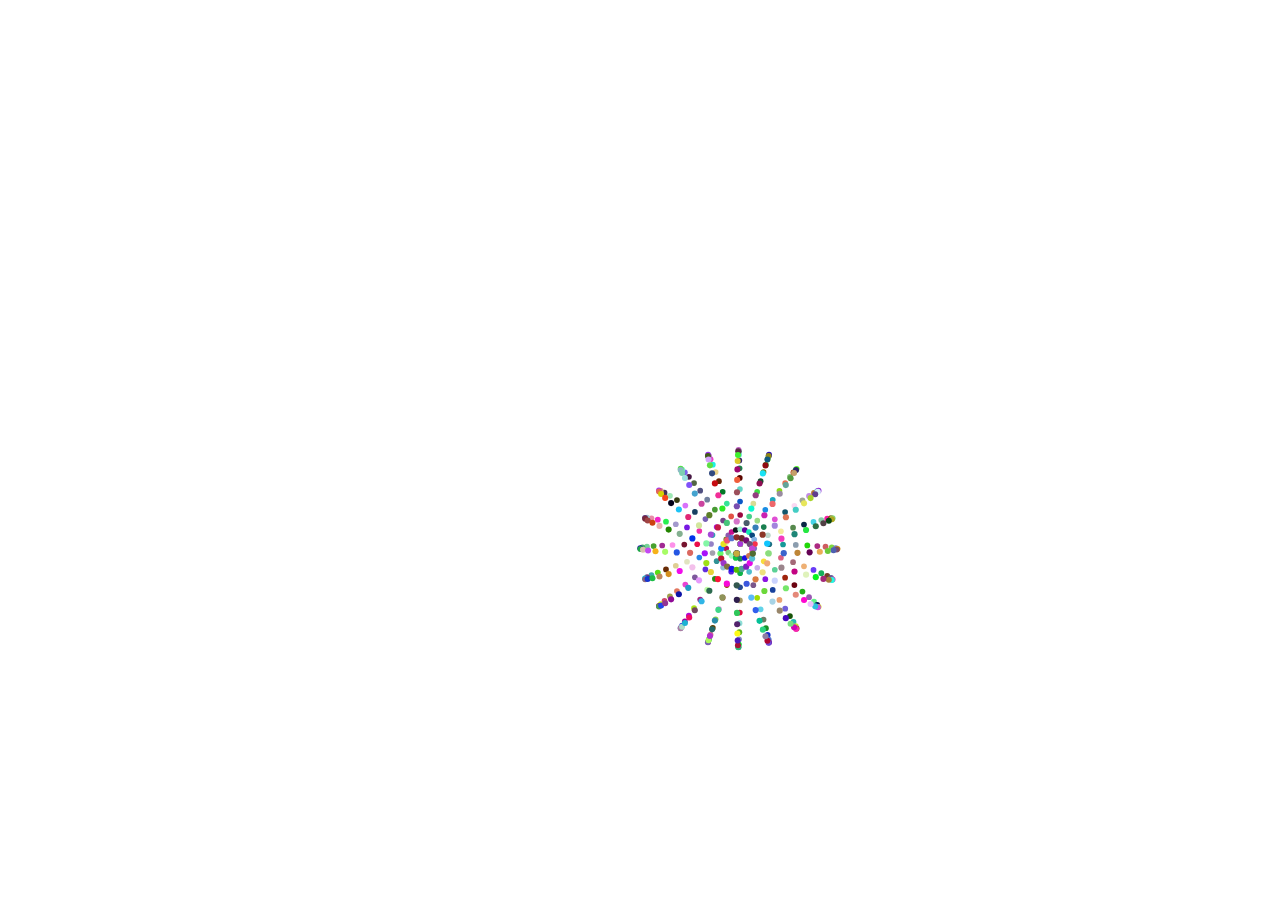
==== index05.html @ 2a79b2a1 "初始化" ====
<!DOCTYPE html>
<html lang='en'>

<head>
  <meta charset='UTF-8'>
  <title>Document</title>
</head>
<style>
  * {
    padding: 0px;
    margin: 0px;
  }

  html,
  body {
    position: absolute;
    z-index: 0;
    overflow: hidden;
    top: 0;
    left: 0;
    right: 0;
    bottom: 0;
    background-color: #fff;
    overflow: hidden;
  }

  #canvas {
    position: absolute;
    z-index: 1;
    overflow: hidden;
  }
</style>

<body>
  <canvas id='canvas'>
    <p>不支持canvas请升级浏览器，推荐使用Google Chrome 浏览器</p>
  </canvas>
  <div id='app'></div>
</body>
<script src='./commpont/Point.js'></script>
<script src='./commpont/Sphere.js'></script>
<script src='./commpont/Utils.js'></script>
<script>
  var cvs = document.getElementById('canvas');
  var resize = function (cvs) {
    cvs.width = document.body.clientWidth;
    cvs.height = document.body.clientHeight;
  }
  var sphere1=new Sphere({
    pos: { x: 100, y: 100, z: 30 },
    parentPos:{x:0,y:0,z:0},
    r: 100,
    counts: 20,
    visibility: 2000,
    color: Utils.randomColor(),
    origin: {
      x: cvs.width / 2,
      y: cvs.height / 2,
    },
    option: {},
    percent: parseFloat(2 / 30),
    ctx: cvs.getContext('2d'),
    cvs: cvs,
    clientWidth: cvs.width,
    clientHeight: cvs.height,
    pointSize:3,
    rotate:Math.PI/2000,
  });
</script>

</html>
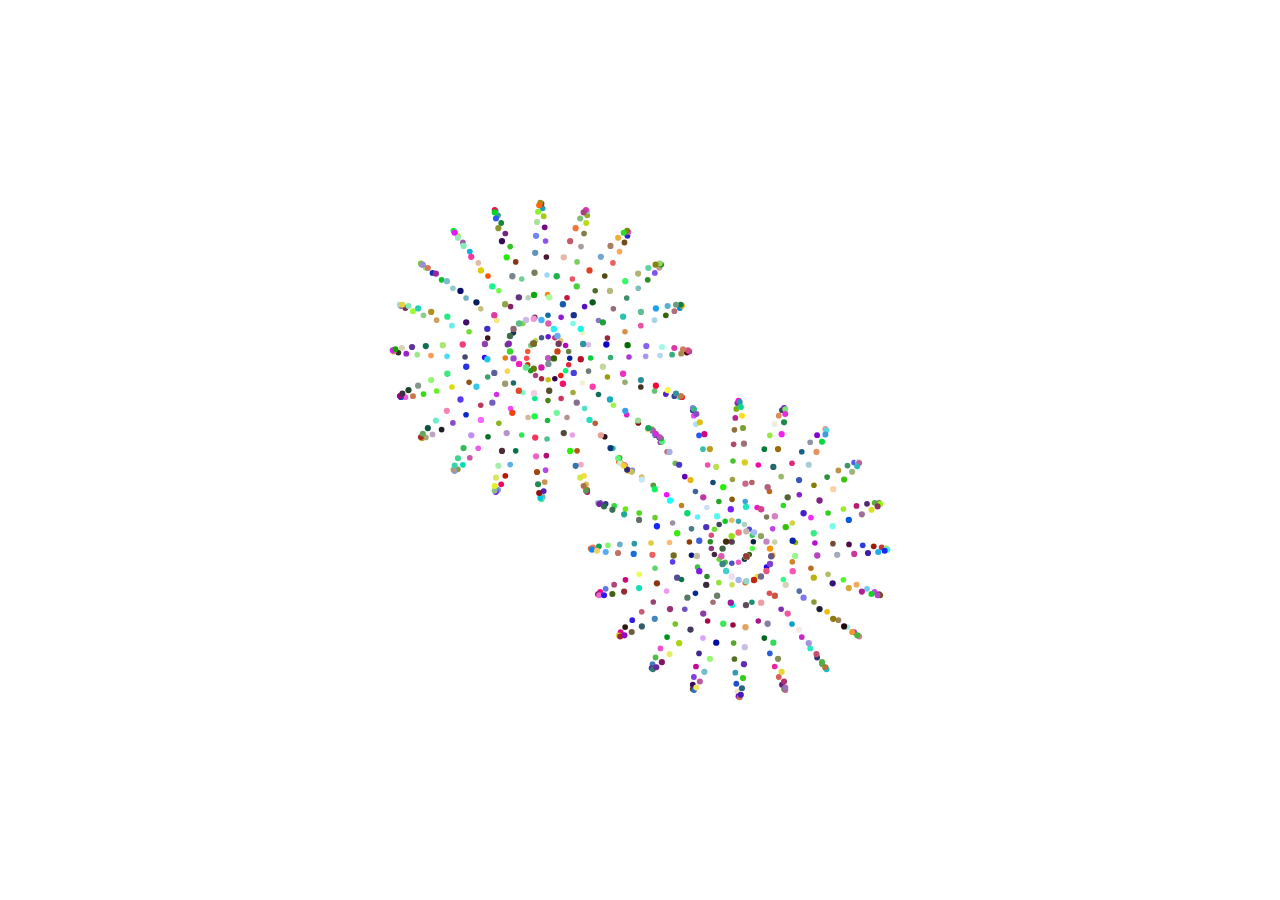
==== commit 2f891b6b: "2019-08-30 16:23" ====
--- a/index05.html
+++ b/index05.html
@@ -42,14 +42,88 @@
 <script src='./commpont/Utils.js'></script>
 <script>
   var cvs = document.getElementById('canvas');
+  cvs.width = document.body.clientWidth;
+  cvs.height = document.body.clientHeight;
   var resize = function (cvs) {
     cvs.width = document.body.clientWidth;
     cvs.height = document.body.clientHeight;
   }
-  var sphere1=new Sphere({
+  var Star = function (args) {
+    this.cvs = args['cvs']
+    this.ctx = this.ctx.getContext('2d')
+    this.shapes = [];
+    this.clientWidth = document.body.clientWidth;
+    this.clientHeight = document.body.clientWidth;
+    this.screenOrigin = {
+      x: this.clientWidth / 2,
+      y: this.clientHeight / 2
+    }
+    this.pos = {
+      x: 0,
+      y: 0,
+      z: 0
+    }
+    this.visibility = args['visibility'];
+  }
+  Star.prototype = {
+    resize: function () {
+      this.cvs.width = document.body.clientWidth;
+      this.cvs.height = document.body.clientHeight;
+      this.clientWidth = this.cvs.width;
+      this.clientHeight = this.cvs.height;
+      this.update();
+    },
+    update: function () {
+      this.screenOrigin = {
+        x: this.clientWidth / 2,
+        y: this.clientHeight / 2
+      }
+      this.selfPos = {
+        x: this.selfPos.x,
+        y: this.selfPos.y,
+        z: this.selfPos.z
+      }
+      this.ctx.lineWidth = 2;
+      this.ctx.strokeStyle = Utils.randomColor();
+      this.initShapes();
+    },
+    initShapes: function () {
+      this.shapes.forEach(function (e, i) {
+        e.initShape();
+      })
+    },
+    render: function () {
+      this.clear();
+      this.draw();
+    },
+    draw: function () {
+      this.shapes.forEach(function (e, i) {
+        e.render({
+          screenOrigin: this.screenOrigin
+        });
+      })
+    },
+    clear: function () {
+      this.cvs.clearRect(0, 0, this.clientWidth, this.clientHeight);
+    },
+    animation: function () {
+      var that = this;
+      that.render();
+      window.requestAnimationFrame(function () {
+        that.animation();
+      })
+    },
+    addShape: function (shape) {
+      this.shapes.push(shape);
+    },
+    init: function () {
+
+    }
+  }
+  var sphere1 = new Sphere({
     pos: { x: 100, y: 100, z: 30 },
-    parentPos:{x:0,y:0,z:0},
-    r: 100,
+    parentPos: { x: 0, y: 0, z: 0 },
+    r: 150,
     counts: 20,
     visibility: 2000,
     color: Utils.randomColor(),
@@ -63,9 +137,32 @@
     cvs: cvs,
     clientWidth: cvs.width,
     clientHeight: cvs.height,
-    pointSize:3,
-    rotate:Math.PI/2000,
+    pointSize: 3,
+    rotate: Math.PI / 2000,
   });
+  var sphere2 = new Sphere({
+    pos: { x: -100, y: -100, z: 30 },
+    parentPos: { x: 0, y: 0, z: 0 },
+    r: 150,
+    counts: 20,
+    visibility: 2000,
+    color: Utils.randomColor(),
+    origin: {
+      x: cvs.width / 2,
+      y: cvs.height / 2,
+    },
+    option: {},
+    percent: parseFloat(2 / 30),
+    ctx: cvs.getContext('2d'),
+    cvs: cvs,
+    clientWidth: cvs.width,
+    clientHeight: cvs.height,
+    pointSize: 3,
+    rotate: Math.PI / 2000,
+  });
+  // sphere2.render();
+  sphere1.render();
+  sphere2.render();
 </script>
 
 </html>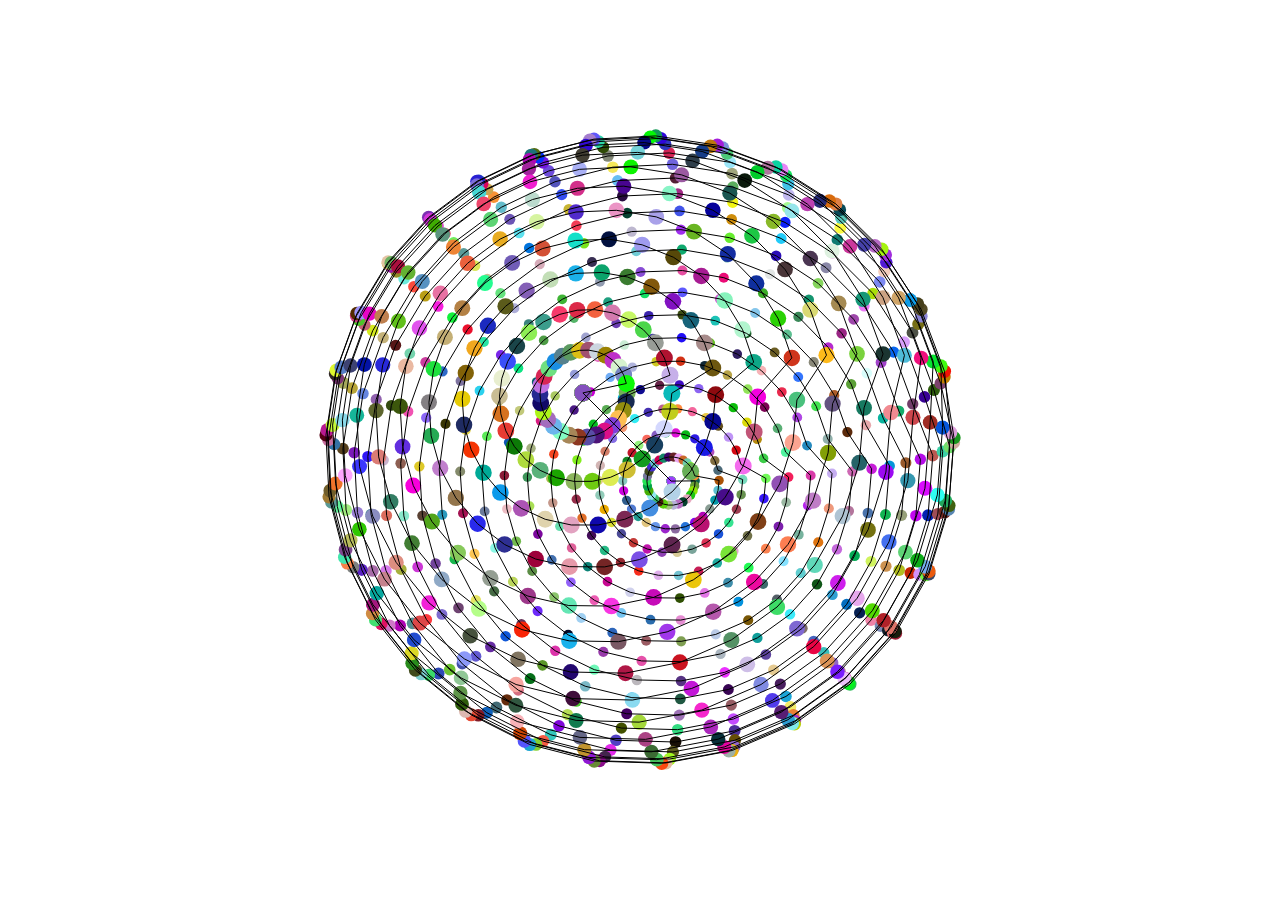
==== commit fcaa69e1: "2019-09-03" ====
--- a/index05.html
+++ b/index05.html
@@ -1,5 +1,5 @@
 <!DOCTYPE html>
-<html lang='en'>
+<html lang='zh'>
 
 <head>
   <meta charset='UTF-8'>
@@ -48,12 +48,12 @@
     cvs.width = document.body.clientWidth;
     cvs.height = document.body.clientHeight;
   }
-  var Star = function (args) {
+  var Start = function (args) {
     this.cvs = args['cvs']
-    this.ctx = this.ctx.getContext('2d')
+    this.ctx = this.cvs.getContext('2d')
     this.shapes = [];
     this.clientWidth = document.body.clientWidth;
-    this.clientHeight = document.body.clientWidth;
+    this.clientHeight = document.body.clientHeight;
     this.screenOrigin = {
       x: this.clientWidth / 2,
       y: this.clientHeight / 2
@@ -64,32 +64,42 @@
       z: 0
     }
     this.visibility = args['visibility'];
+    this.ctx.strokeStyle =  Utils.randomColor();
+    this.init();
   }
-  Star.prototype = {
+  Start.prototype = {
     resize: function () {
       this.cvs.width = document.body.clientWidth;
       this.cvs.height = document.body.clientHeight;
       this.clientWidth = this.cvs.width;
       this.clientHeight = this.cvs.height;
-      this.update();
+      this.update({
+        screenOrigin: {
+          x: this.clientWidth / 2,
+          y: this.clientHeight / 2
+        },
+        pos: {
+          x: this.pos.x,
+          y: this.pos.y,
+          z: this.pos.z
+        }
+      });
     },
-    update: function () {
-      this.screenOrigin = {
-        x: this.clientWidth / 2,
-        y: this.clientHeight / 2
-      }
-      this.selfPos = {
-        x: this.selfPos.x,
-        y: this.selfPos.y,
-        z: this.selfPos.z
-      }
-      this.ctx.lineWidth = 2;
-      this.ctx.strokeStyle = Utils.randomColor();
-      this.initShapes();
+    update: function (args) {
+      this.screenOrigin = args['screenOrigin']
+      this.selfPos = args['pos']
+      this.updateShapes();
     },
-    initShapes: function () {
+    updateShapes: function () {
+      var that = this;
       this.shapes.forEach(function (e, i) {
-        e.initShape();
+        e.update({
+          parent: {
+            pos: that.pos,
+            origin: that.screenOrigin
+          },
+          visibility: that.visibility,
+        });
       })
     },
     render: function () {
@@ -97,14 +107,20 @@
       this.draw();
     },
     draw: function () {
+      var that =this;
       this.shapes.forEach(function (e, i) {
+        e.rotateY();
+        e.rotateX();
         e.render({
-          screenOrigin: this.screenOrigin
+          parent: {
+            pos: that.pos,
+            origin: that.screenOrigin
+          }
         });
       })
     },
     clear: function () {
-      this.cvs.clearRect(0, 0, this.clientWidth, this.clientHeight);
+      this.ctx.clearRect(0, 0, this.clientWidth, this.clientHeight);
     },
     animation: function () {
       var that = this;
@@ -117,52 +133,45 @@
       this.shapes.push(shape);
     },
     init: function () {
-
+      this.resize();
+      var that = this;
+      window.addEventListener('resize', function () {
+        that.resize();
+      }, false)
+      this.updateShapes();
     }
   }
   var sphere1 = new Sphere({
-    pos: { x: 100, y: 100, z: 30 },
-    parentPos: { x: 0, y: 0, z: 0 },
-    r: 150,
-    counts: 20,
-    visibility: 2000,
+    pos: { x: 0, y: 0, z: 0 },
+    parent: {
+      pos: { x: 0, y: 0, z: 0 },
+      origin: {
+        x: cvs.width / 2,
+        y: cvs.height / 2,
+      },
+    },
+    r: 300,
+    counts: 30,
+    visibility: 1000,
     color: Utils.randomColor(),
-    origin: {
-      x: cvs.width / 2,
-      y: cvs.height / 2,
-    },
     option: {},
     percent: parseFloat(2 / 30),
     ctx: cvs.getContext('2d'),
     cvs: cvs,
     clientWidth: cvs.width,
     clientHeight: cvs.height,
-    pointSize: 3,
-    rotate: Math.PI / 2000,
+    pointSize: 6,
+    rotate: Math.PI / 1000,
   });
-  var sphere2 = new Sphere({
-    pos: { x: -100, y: -100, z: 30 },
-    parentPos: { x: 0, y: 0, z: 0 },
-    r: 150,
-    counts: 20,
-    visibility: 2000,
-    color: Utils.randomColor(),
-    origin: {
-      x: cvs.width / 2,
-      y: cvs.height / 2,
-    },
-    option: {},
-    percent: parseFloat(2 / 30),
-    ctx: cvs.getContext('2d'),
+  // sphere1.render();
+  // sphere2.render();
+  var start = new Start({
     cvs: cvs,
-    clientWidth: cvs.width,
-    clientHeight: cvs.height,
-    pointSize: 3,
-    rotate: Math.PI / 2000,
+    visibility: 1000,
   });
-  // sphere2.render();
-  sphere1.render();
-  sphere2.render();
+  start.addShape(sphere1);
+  start.animation();
+
 </script>
 
 </html>